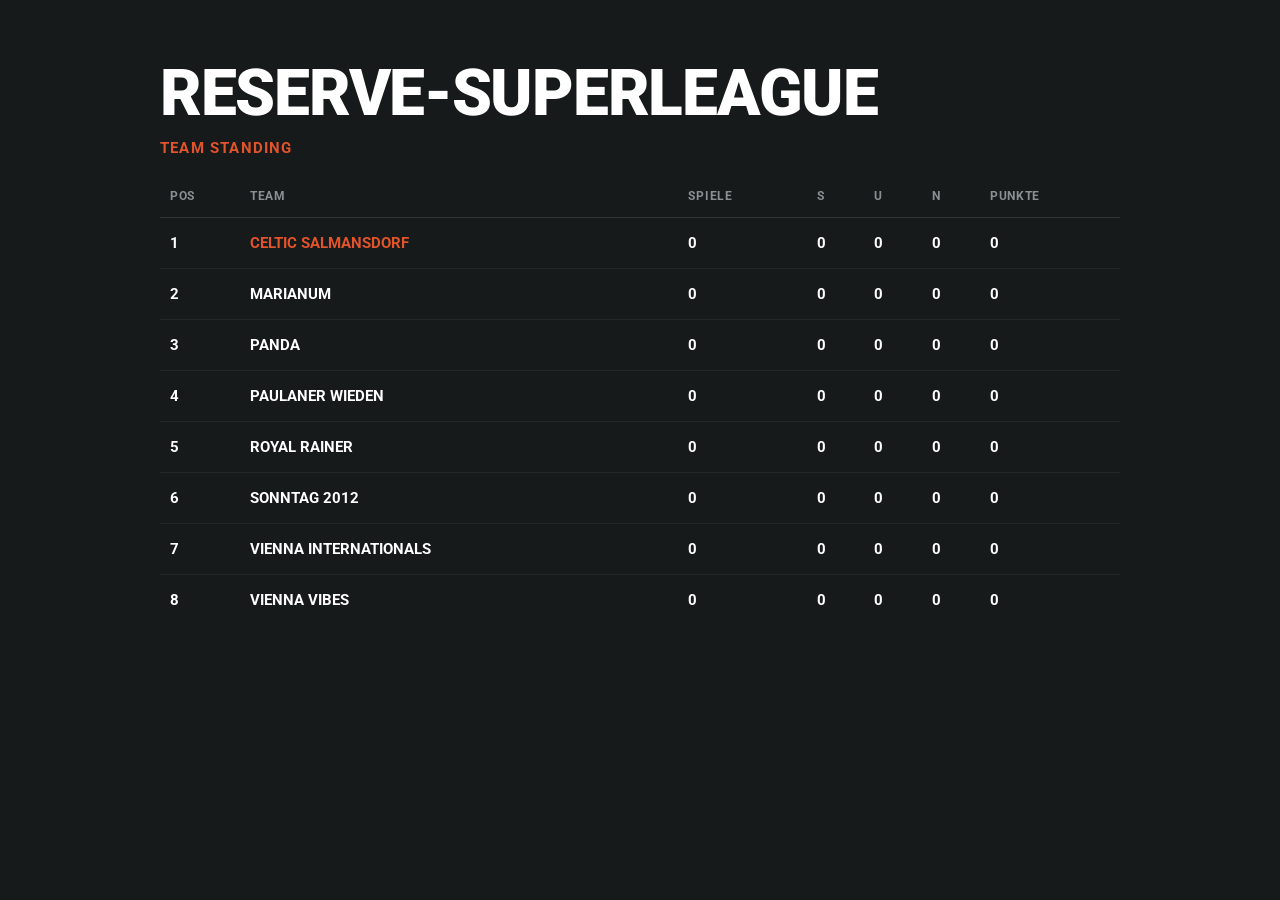
==== standings.html @ 5e996061 "add standings table" ====
<!DOCTYPE html>
<html lang="en-US">
    <head>
        <meta charset="utf-8">
        <title>
            Reserve-Superleague - Team Standing
        </title>
        <meta content="width=device-width, initial-scale=1, maximum-scale=1, user-scalable=no" name="viewport">
        <meta content="Reserve-Superleague - Team Standing" name="description">

        <link href="favicon.png" rel="shortcut icon" type="image/png">

        <!-- CSS -->
        <link href='http://fonts.googleapis.com/css?family=Roboto:400,700,900' rel='stylesheet' type='text/css'>
        <link href="css/normalize.css" rel="stylesheet" type="text/css">
        <link href="css/standings.css" rel="stylesheet" type="text/css">
    </head>
    <body>
        <div class="standings-page">
            <div class="standings-header">
                <h1>Reserve-Superleague</h1>
                <h2>Team Standing</h2>
            </div>

            <div class="table-wrap">
                <table class="standings-table">
                    <thead>
                        <tr>
                            <th class="col-pos">Pos</th>
                            <th class="col-team">Team</th>
                            <th>Spiele</th>
                            <th>S</th>
                            <th>U</th>
                            <th>N</th>
                            <th>Punkte</th>
                        </tr>
                    </thead>
                    <tbody>
                        <tr class="rank-1">
                            <td class="col-pos">1</td>
                            <td class="col-team">Celtic Salmansdorf</td>
                            <td>0</td>
                            <td>0</td>
                            <td>0</td>
                            <td>0</td>
                            <td>0</td>
                        </tr>
                        <tr>
                            <td class="col-pos">2</td>
                            <td class="col-team">Marianum</td>
                            <td>0</td>
                            <td>0</td>
                            <td>0</td>
                            <td>0</td>
                            <td>0</td>
                        </tr>
                        <tr>
                            <td class="col-pos">3</td>
                            <td class="col-team">Panda</td>
                            <td>0</td>
                            <td>0</td>
                            <td>0</td>
                            <td>0</td>
                            <td>0</td>
                        </tr>
                        <tr>
                            <td class="col-pos">4</td>
                            <td class="col-team">Paulaner Wieden</td>
                            <td>0</td>
                            <td>0</td>
                            <td>0</td>
                            <td>0</td>
                            <td>0</td>
                        </tr>
                        <tr>
                            <td class="col-pos">5</td>
                            <td class="col-team">Royal Rainer</td>
                            <td>0</td>
                            <td>0</td>
                            <td>0</td>
                            <td>0</td>
                            <td>0</td>
                        </tr>
                        <tr>
                            <td class="col-pos">6</td>
                            <td class="col-team">Sonntag 2012</td>
                            <td>0</td>
                            <td>0</td>
                            <td>0</td>
                            <td>0</td>
                            <td>0</td>
                        </tr>
                        <tr>
                            <td class="col-pos">7</td>
                            <td class="col-team">Vienna Internationals</td>
                            <td>0</td>
                            <td>0</td>
                            <td>0</td>
                            <td>0</td>
                            <td>0</td>
                        </tr>
                        <tr>
                            <td class="col-pos">8</td>
                            <td class="col-team">Vienna Vibes</td>
                            <td>0</td>
                            <td>0</td>
                            <td>0</td>
                            <td>0</td>
                            <td>0</td>
                        </tr>
                    </tbody>
                </table>
            </div>
        </div>
    </body>
</html>
---- css/standings.css ----
body {
	background: #161a1b;
	color: #fff;
	font-family: 'Roboto', sans-serif;
	-webkit-font-smoothing: antialiased;
}

.standings-page {
	max-width: 960px;
	margin: 0 auto;
	padding: 60px 24px 80px;
}

.standings-header h1 {
	margin: 0 0 12px;
	font-size: 48px;
	line-height: 1.05em;
	font-weight: 900;
	letter-spacing: -0.02em;
	text-transform: uppercase;
	color: #fff;
}

.standings-header h2 {
	margin: 0 0 32px;
	font-size: 15px;
	font-weight: 700;
	letter-spacing: 0.08em;
	text-transform: uppercase;
	color: #e2542a;
}

.table-wrap {
	overflow-x: auto;
}

.standings-table {
	width: 100%;
	min-width: 560px;
	border-collapse: collapse;
}

.standings-table thead th {
	padding: 0 10px 14px;
	text-align: left;
	font-size: 12px;
	font-weight: 700;
	letter-spacing: 0.06em;
	text-transform: uppercase;
	color: #8a8f92;
	border-bottom: 1px solid rgba(255, 255, 255, 0.12);
	white-space: nowrap;
}

.standings-table tbody td {
	padding: 16px 10px;
	font-size: 15px;
	font-weight: 700;
	border-bottom: 1px solid rgba(255, 255, 255, 0.06);
	white-space: nowrap;
}

.standings-table tbody tr:last-child td {
	border-bottom: none;
}

.col-pos {
	width: 60px;
}

.col-team {
	text-transform: uppercase;
	min-width: 200px;
	white-space: normal;
}

.standings-table tr.rank-1 .col-team {
	color: #e2542a;
}

@media all and (min-width: 700px) {
	.standings-header h1 {
		font-size: 64px;
	}
}
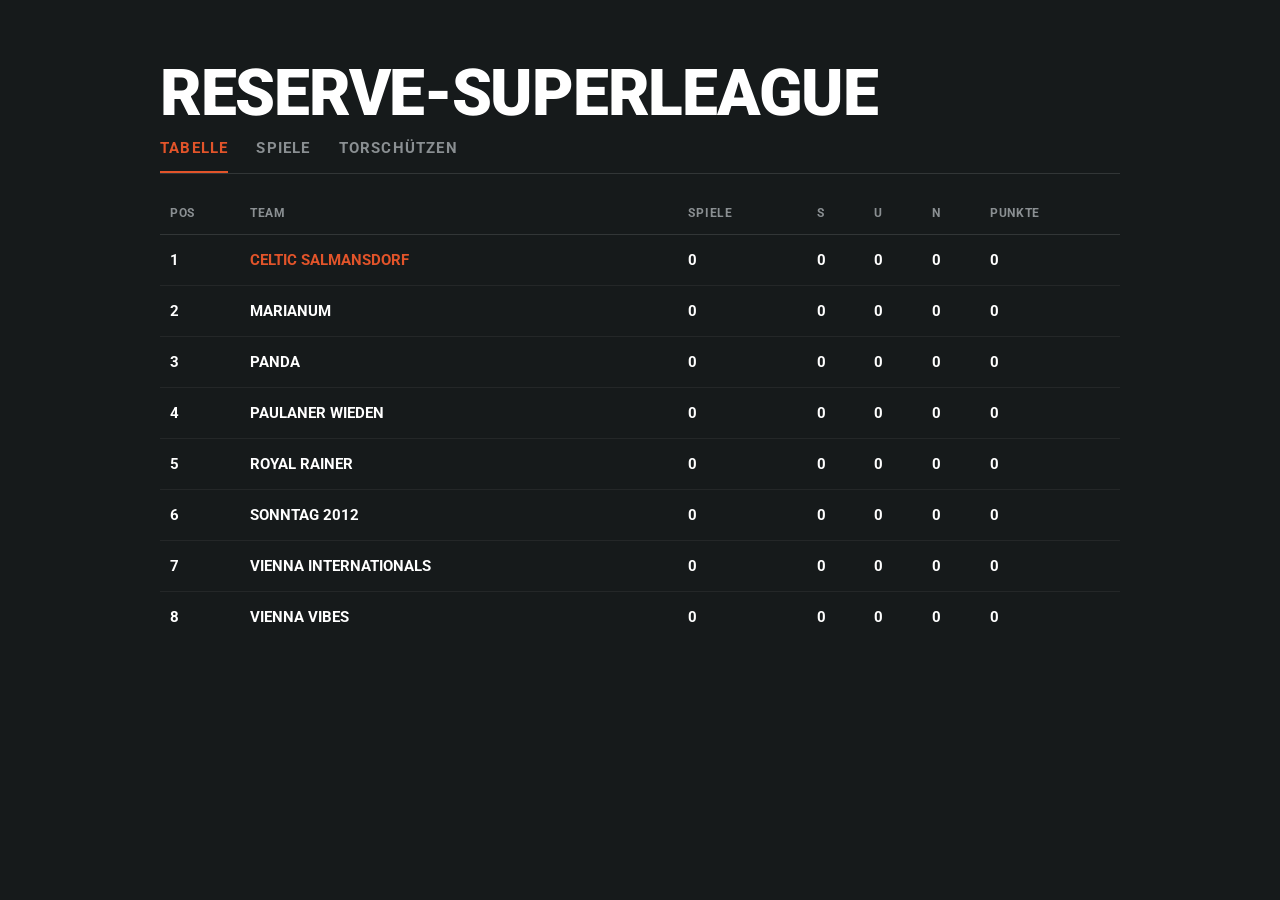
==== commit bd0579da: "add new tabs" ====
--- a/standings.html
+++ b/standings.html
@@ -3,10 +3,10 @@
     <head>
         <meta charset="utf-8">
         <title>
-            Reserve-Superleague - Team Standing
+            Reserve-Superleague - Tabelle
         </title>
         <meta content="width=device-width, initial-scale=1, maximum-scale=1, user-scalable=no" name="viewport">
-        <meta content="Reserve-Superleague - Team Standing" name="description">
+        <meta content="Reserve-Superleague - Tabelle, Spiele und Torsch&uuml;tzen" name="description">
 
         <link href="favicon.png" rel="shortcut icon" type="image/png">
 
@@ -19,98 +19,148 @@
         <div class="standings-page">
             <div class="standings-header">
                 <h1>Reserve-Superleague</h1>
-                <h2>Team Standing</h2>
+
+                <nav class="tabs" role="tablist">
+                    <button class="tab-btn" data-tab="tabelle" role="tab" aria-selected="true">Tabelle</button>
+                    <button class="tab-btn" data-tab="spiele" role="tab" aria-selected="false">Spiele</button>
+                    <button class="tab-btn" data-tab="torschuetzen" role="tab" aria-selected="false">Torsch&uuml;tzen</button>
+                </nav>
             </div>
 
-            <div class="table-wrap">
-                <table class="standings-table">
-                    <thead>
-                        <tr>
-                            <th class="col-pos">Pos</th>
-                            <th class="col-team">Team</th>
-                            <th>Spiele</th>
-                            <th>S</th>
-                            <th>U</th>
-                            <th>N</th>
-                            <th>Punkte</th>
-                        </tr>
-                    </thead>
-                    <tbody>
-                        <tr class="rank-1">
-                            <td class="col-pos">1</td>
-                            <td class="col-team">Celtic Salmansdorf</td>
-                            <td>0</td>
-                            <td>0</td>
-                            <td>0</td>
-                            <td>0</td>
-                            <td>0</td>
-                        </tr>
-                        <tr>
-                            <td class="col-pos">2</td>
-                            <td class="col-team">Marianum</td>
-                            <td>0</td>
-                            <td>0</td>
-                            <td>0</td>
-                            <td>0</td>
-                            <td>0</td>
-                        </tr>
-                        <tr>
-                            <td class="col-pos">3</td>
-                            <td class="col-team">Panda</td>
-                            <td>0</td>
-                            <td>0</td>
-                            <td>0</td>
-                            <td>0</td>
-                            <td>0</td>
-                        </tr>
-                        <tr>
-                            <td class="col-pos">4</td>
-                            <td class="col-team">Paulaner Wieden</td>
-                            <td>0</td>
-                            <td>0</td>
-                            <td>0</td>
-                            <td>0</td>
-                            <td>0</td>
-                        </tr>
-                        <tr>
-                            <td class="col-pos">5</td>
-                            <td class="col-team">Royal Rainer</td>
-                            <td>0</td>
-                            <td>0</td>
-                            <td>0</td>
-                            <td>0</td>
-                            <td>0</td>
-                        </tr>
-                        <tr>
-                            <td class="col-pos">6</td>
-                            <td class="col-team">Sonntag 2012</td>
-                            <td>0</td>
-                            <td>0</td>
-                            <td>0</td>
-                            <td>0</td>
-                            <td>0</td>
-                        </tr>
-                        <tr>
-                            <td class="col-pos">7</td>
-                            <td class="col-team">Vienna Internationals</td>
-                            <td>0</td>
-                            <td>0</td>
-                            <td>0</td>
-                            <td>0</td>
-                            <td>0</td>
-                        </tr>
-                        <tr>
-                            <td class="col-pos">8</td>
-                            <td class="col-team">Vienna Vibes</td>
-                            <td>0</td>
-                            <td>0</td>
-                            <td>0</td>
-                            <td>0</td>
-                            <td>0</td>
-                        </tr>
-                    </tbody>
-                </table>
-            </div>
+            <!-- Tabelle -->
+            <section class="tab-panel" id="tab-tabelle" role="tabpanel">
+                <div class="table-wrap">
+                    <table class="standings-table">
+                        <thead>
+                            <tr>
+                                <th class="col-pos">Pos</th>
+                                <th class="col-team">Team</th>
+                                <th>Spiele</th>
+                                <th>S</th>
+                                <th>U</th>
+                                <th>N</th>
+                                <th>Punkte</th>
+                            </tr>
+                        </thead>
+                        <tbody>
+                            <tr class="rank-1">
+                                <td class="col-pos">1</td>
+                                <td class="col-team">Celtic Salmansdorf</td>
+                                <td>0</td>
+                                <td>0</td>
+                                <td>0</td>
+                                <td>0</td>
+                                <td>0</td>
+                            </tr>
+                            <tr>
+                                <td class="col-pos">2</td>
+                                <td class="col-team">Marianum</td>
+                                <td>0</td>
+                                <td>0</td>
+                                <td>0</td>
+                                <td>0</td>
+                                <td>0</td>
+                            </tr>
+                            <tr>
+                                <td class="col-pos">3</td>
+                                <td class="col-team">Panda</td>
+                                <td>0</td>
+                                <td>0</td>
+                                <td>0</td>
+                                <td>0</td>
+                                <td>0</td>
+                            </tr>
+                            <tr>
+                                <td class="col-pos">4</td>
+                                <td class="col-team">Paulaner Wieden</td>
+                                <td>0</td>
+                                <td>0</td>
+                                <td>0</td>
+                                <td>0</td>
+                                <td>0</td>
+                            </tr>
+                            <tr>
+                                <td class="col-pos">5</td>
+                                <td class="col-team">Royal Rainer</td>
+                                <td>0</td>
+                                <td>0</td>
+                                <td>0</td>
+                                <td>0</td>
+                                <td>0</td>
+                            </tr>
+                            <tr>
+                                <td class="col-pos">6</td>
+                                <td class="col-team">Sonntag 2012</td>
+                                <td>0</td>
+                                <td>0</td>
+                                <td>0</td>
+                                <td>0</td>
+                                <td>0</td>
+                            </tr>
+                            <tr>
+                                <td class="col-pos">7</td>
+                                <td class="col-team">Vienna Internationals</td>
+                                <td>0</td>
+                                <td>0</td>
+                                <td>0</td>
+                                <td>0</td>
+                                <td>0</td>
+                            </tr>
+                            <tr>
+                                <td class="col-pos">8</td>
+                                <td class="col-team">Vienna Vibes</td>
+                                <td>0</td>
+                                <td>0</td>
+                                <td>0</td>
+                                <td>0</td>
+                                <td>0</td>
+                            </tr>
+                        </tbody>
+                    </table>
+                </div>
+            </section>
+
+            <!-- Spiele -->
+            <section class="tab-panel" id="tab-spiele" role="tabpanel" hidden>
+                <div class="table-wrap">
+                    <table class="standings-table">
+                        <thead>
+                            <tr>
+                                <th>Spieltag</th>
+                                <th class="col-team">Heim</th>
+                                <th class="col-team">Ausw&auml;rts</th>
+                            </tr>
+                        </thead>
+                        <tbody>
+                            <tr>
+                                <td colspan="3" class="empty-state">Der Spielplan steht noch nicht fest.</td>
+                            </tr>
+                        </tbody>
+                    </table>
+                </div>
+            </section>
+
+            <!-- Torschuetzen -->
+            <section class="tab-panel" id="tab-torschuetzen" role="tabpanel" hidden>
+                <div class="table-wrap">
+                    <table class="standings-table">
+                        <thead>
+                            <tr>
+                                <th class="col-team">Spieler</th>
+                                <th class="col-team">Team</th>
+                                <th>Tore</th>
+                            </tr>
+                        </thead>
+                        <tbody>
+                            <tr>
+                                <td colspan="3" class="empty-state">Noch keine Tore erzielt.</td>
+                            </tr>
+                        </tbody>
+                    </table>
+                </div>
+            </section>
         </div>
+
+        <script src="js/standings.js"></script>
     </body>
 </html>
--- a/css/standings.css
+++ b/css/standings.css
@@ -21,13 +21,45 @@
 	color: #fff;
 }
 
-.standings-header h2 {
+.tabs {
+	display: flex;
+	gap: 28px;
 	margin: 0 0 32px;
+	padding: 0;
+	border-bottom: 1px solid rgba(255, 255, 255, 0.12);
+}
+
+.tab-btn {
+	background: none;
+	border: none;
+	outline: none;
+	margin: 0;
+	padding: 0 0 14px;
+	font-family: inherit;
 	font-size: 15px;
 	font-weight: 700;
 	letter-spacing: 0.08em;
 	text-transform: uppercase;
+	color: #8a8f92;
+	cursor: pointer;
+	border-bottom: 2px solid transparent;
+}
+
+.tab-btn:hover {
+	color: #fff;
+}
+
+.tab-btn.active {
 	color: #e2542a;
+	border-bottom-color: #e2542a;
+}
+
+.empty-state {
+	padding: 32px 10px !important;
+	text-align: center;
+	white-space: normal !important;
+	font-weight: 400 !important;
+	color: #8a8f92;
 }
 
 .table-wrap {
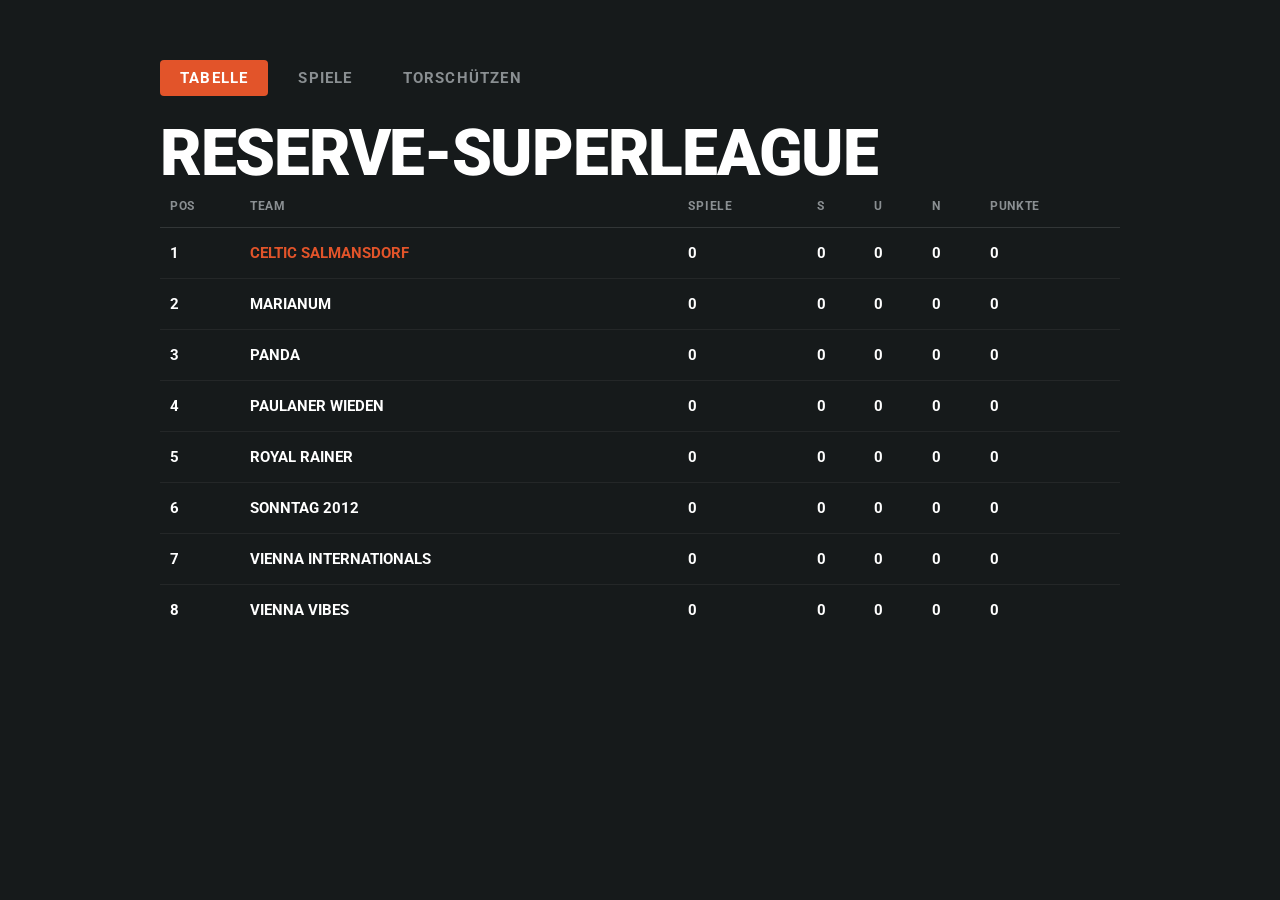
==== commit 3a15e90b: "buttons updated" ====
--- a/standings.html
+++ b/standings.html
@@ -18,13 +18,13 @@
     <body>
         <div class="standings-page">
             <div class="standings-header">
-                <h1>Reserve-Superleague</h1>
-
                 <nav class="tabs" role="tablist">
                     <button class="tab-btn" data-tab="tabelle" role="tab" aria-selected="true">Tabelle</button>
                     <button class="tab-btn" data-tab="spiele" role="tab" aria-selected="false">Spiele</button>
                     <button class="tab-btn" data-tab="torschuetzen" role="tab" aria-selected="false">Torsch&uuml;tzen</button>
                 </nav>
+
+                <h1>Reserve-Superleague</h1>
             </div>
 
             <!-- Tabelle -->
--- a/css/standings.css
+++ b/css/standings.css
@@ -23,10 +23,9 @@
 
 .tabs {
 	display: flex;
-	gap: 28px;
-	margin: 0 0 32px;
+	gap: 10px;
+	margin: 0 0 24px;
 	padding: 0;
-	border-bottom: 1px solid rgba(255, 255, 255, 0.12);
 }
 
 .tab-btn {
@@ -34,7 +33,8 @@
 	border: none;
 	outline: none;
 	margin: 0;
-	padding: 0 0 14px;
+	padding: 9px 20px;
+	border-radius: 4px;
 	font-family: inherit;
 	font-size: 15px;
 	font-weight: 700;
@@ -42,7 +42,6 @@
 	text-transform: uppercase;
 	color: #8a8f92;
 	cursor: pointer;
-	border-bottom: 2px solid transparent;
 }
 
 .tab-btn:hover {
@@ -50,8 +49,8 @@
 }
 
 .tab-btn.active {
-	color: #e2542a;
-	border-bottom-color: #e2542a;
+	background: #e2542a;
+	color: #fff;
 }
 
 .empty-state {
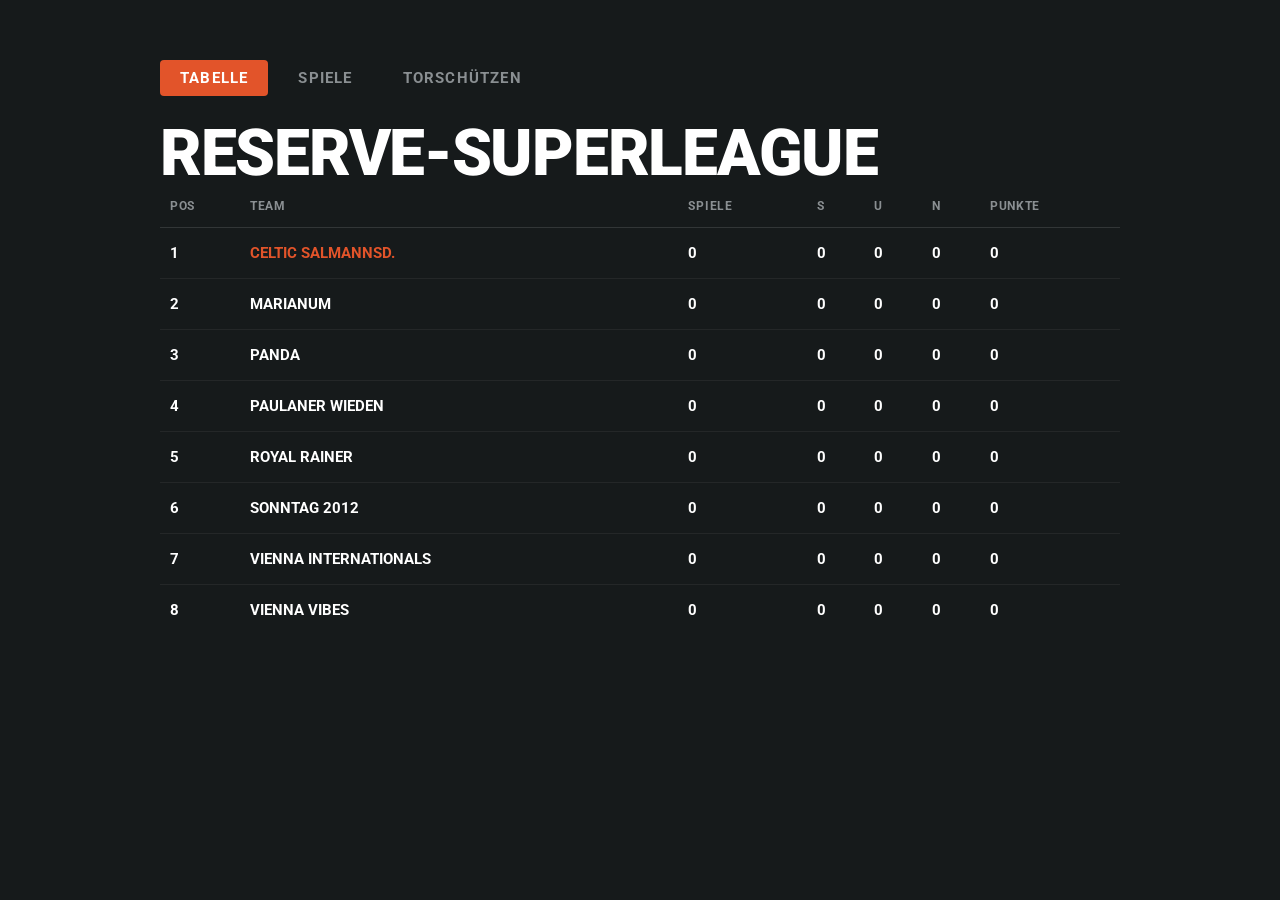
==== commit e7f30524: "automatic table update" ====
--- a/standings.html
+++ b/standings.html
@@ -42,10 +42,10 @@
                                 <th>Punkte</th>
                             </tr>
                         </thead>
-                        <tbody>
+                        <tbody id="tabelle-body">
                             <tr class="rank-1">
                                 <td class="col-pos">1</td>
-                                <td class="col-team">Celtic Salmansdorf</td>
+                                <td class="col-team">Celtic Salmannsd.</td>
                                 <td>0</td>
                                 <td>0</td>
                                 <td>0</td>
@@ -123,17 +123,18 @@
             <!-- Spiele -->
             <section class="tab-panel" id="tab-spiele" role="tabpanel" hidden>
                 <div class="table-wrap">
-                    <table class="standings-table">
+                    <table class="standings-table" id="spiele-table">
                         <thead>
                             <tr>
-                                <th>Spieltag</th>
+                                <th>Datum</th>
                                 <th class="col-team">Heim</th>
                                 <th class="col-team">Ausw&auml;rts</th>
+                                <th>Ergebnis</th>
                             </tr>
                         </thead>
-                        <tbody>
+                        <tbody id="spiele-body">
                             <tr>
-                                <td colspan="3" class="empty-state">Der Spielplan steht noch nicht fest.</td>
+                                <td colspan="4" class="empty-state">Der Spielplan steht noch nicht fest.</td>
                             </tr>
                         </tbody>
                     </table>
--- a/css/standings.css
+++ b/css/standings.css
@@ -95,6 +95,17 @@
 	border-bottom: none;
 }
 
+.standings-table tr.matchday-row td {
+	padding: 10px 10px;
+	background: rgba(255, 255, 255, 0.06);
+	color: #8a8f92;
+	font-size: 12px;
+	font-weight: 700;
+	letter-spacing: 0.08em;
+	text-transform: uppercase;
+	border-bottom: 1px solid rgba(255, 255, 255, 0.12);
+}
+
 .col-pos {
 	width: 60px;
 }
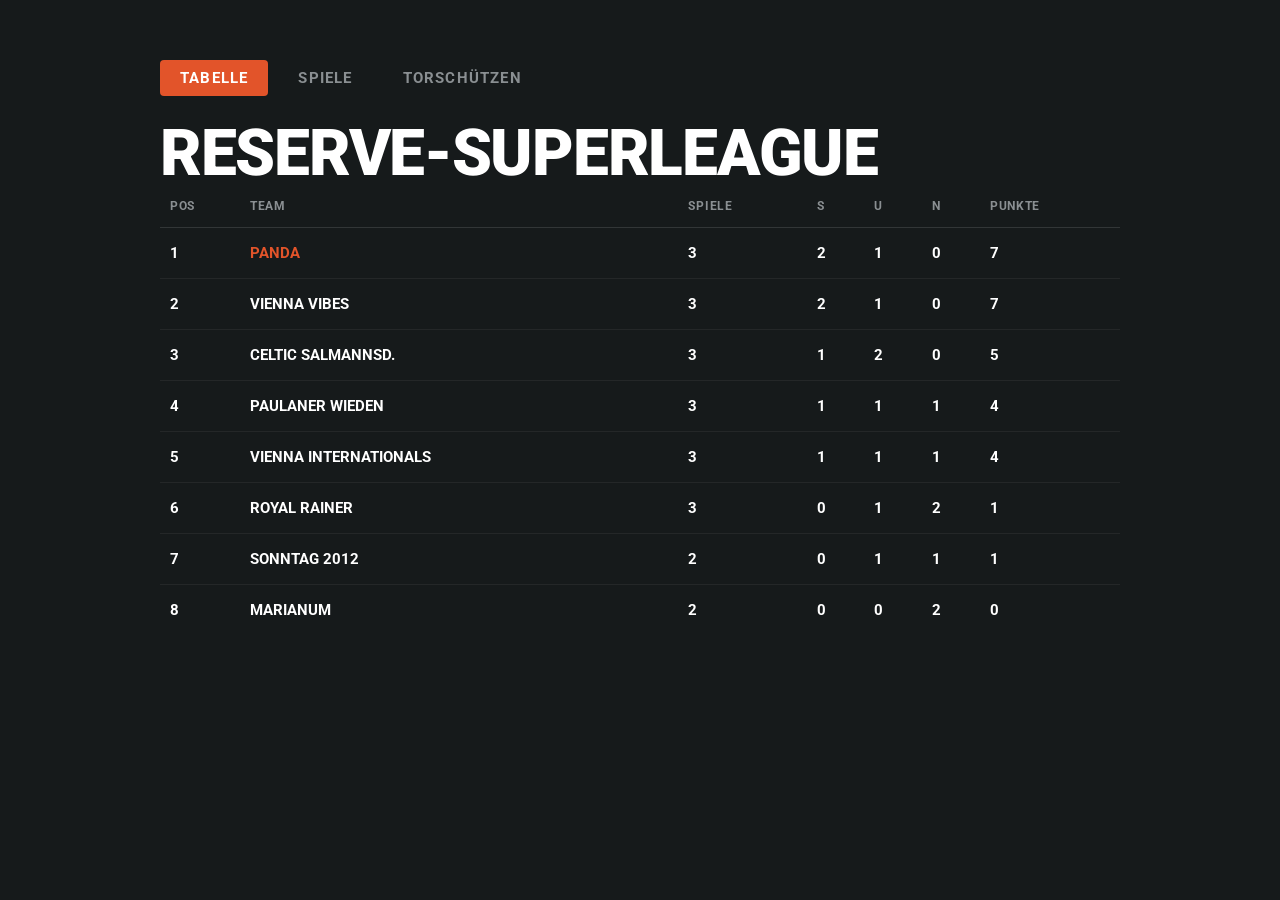
==== commit c5286628: "update scraping for scorers" ====
--- a/standings.html
+++ b/standings.html
@@ -152,7 +152,7 @@
                                 <th>Tore</th>
                             </tr>
                         </thead>
-                        <tbody>
+                        <tbody id="torschuetzen-body">
                             <tr>
                                 <td colspan="3" class="empty-state">Noch keine Tore erzielt.</td>
                             </tr>
